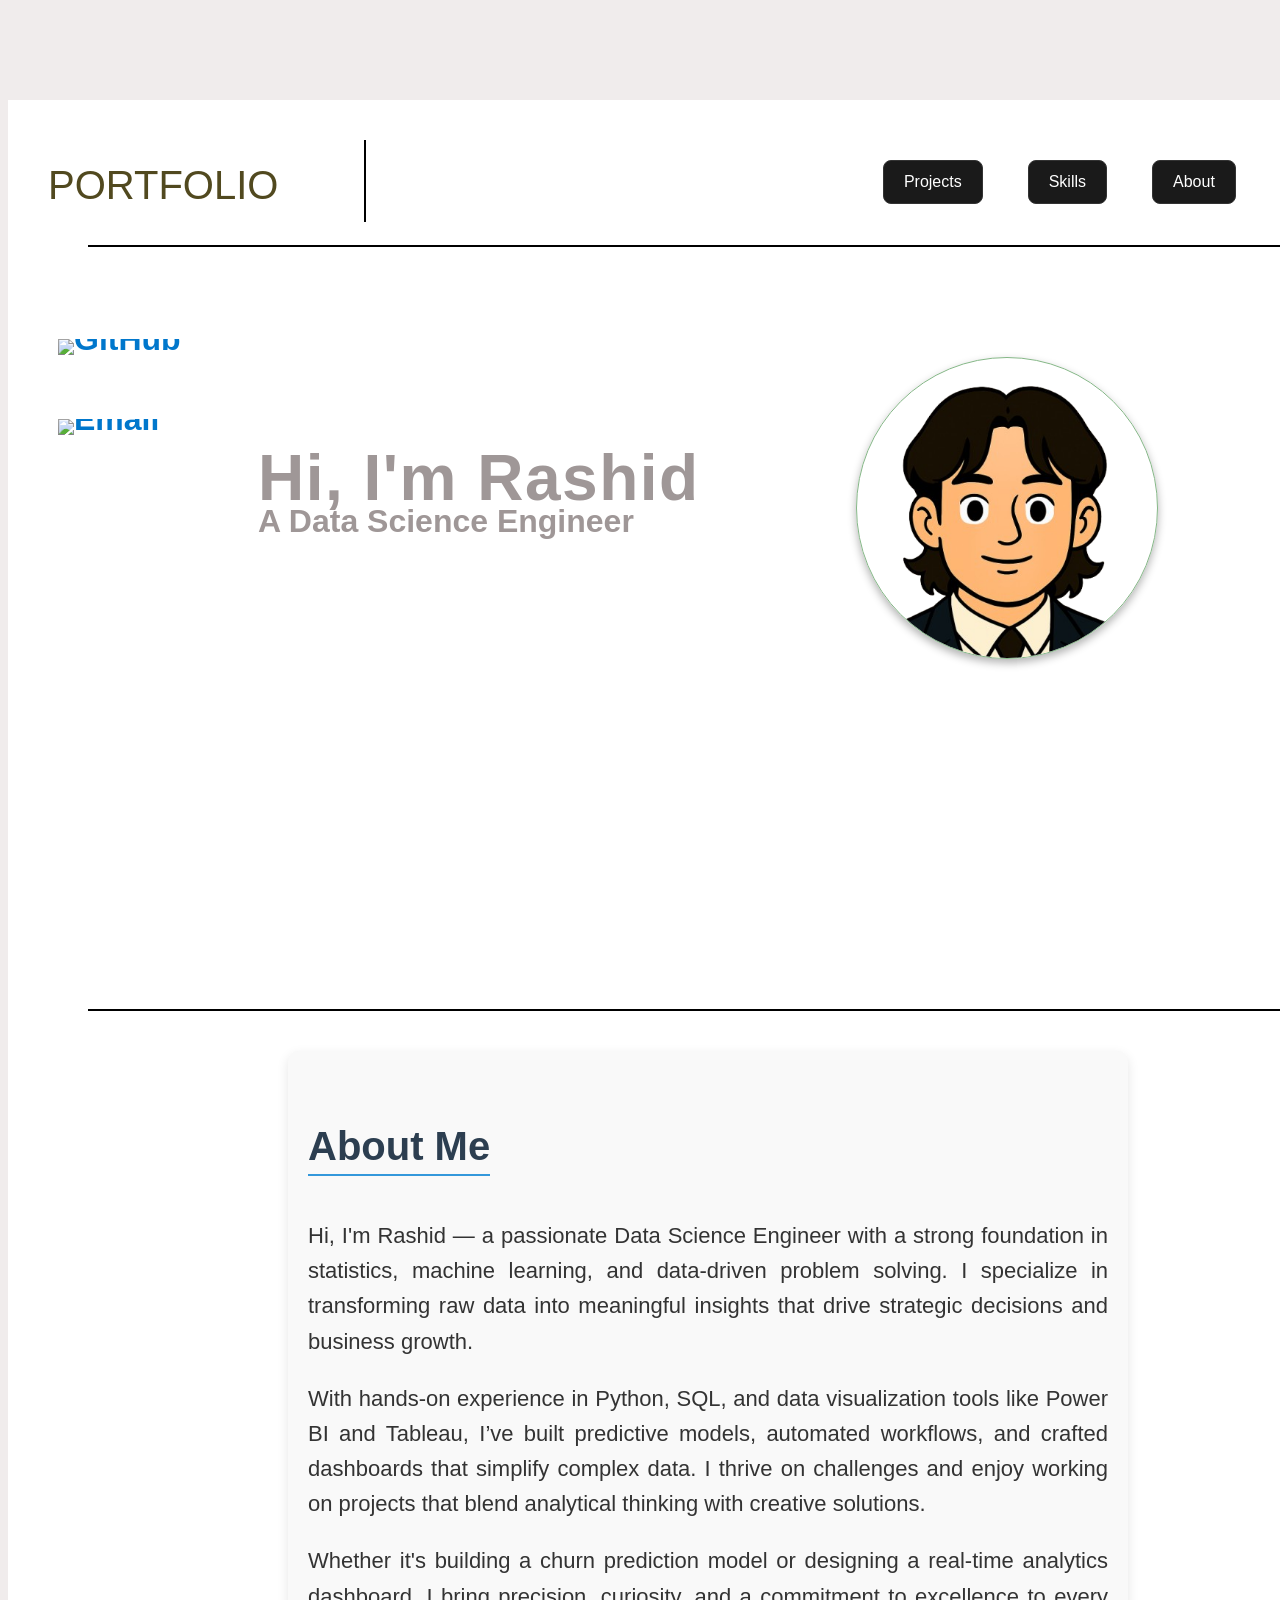
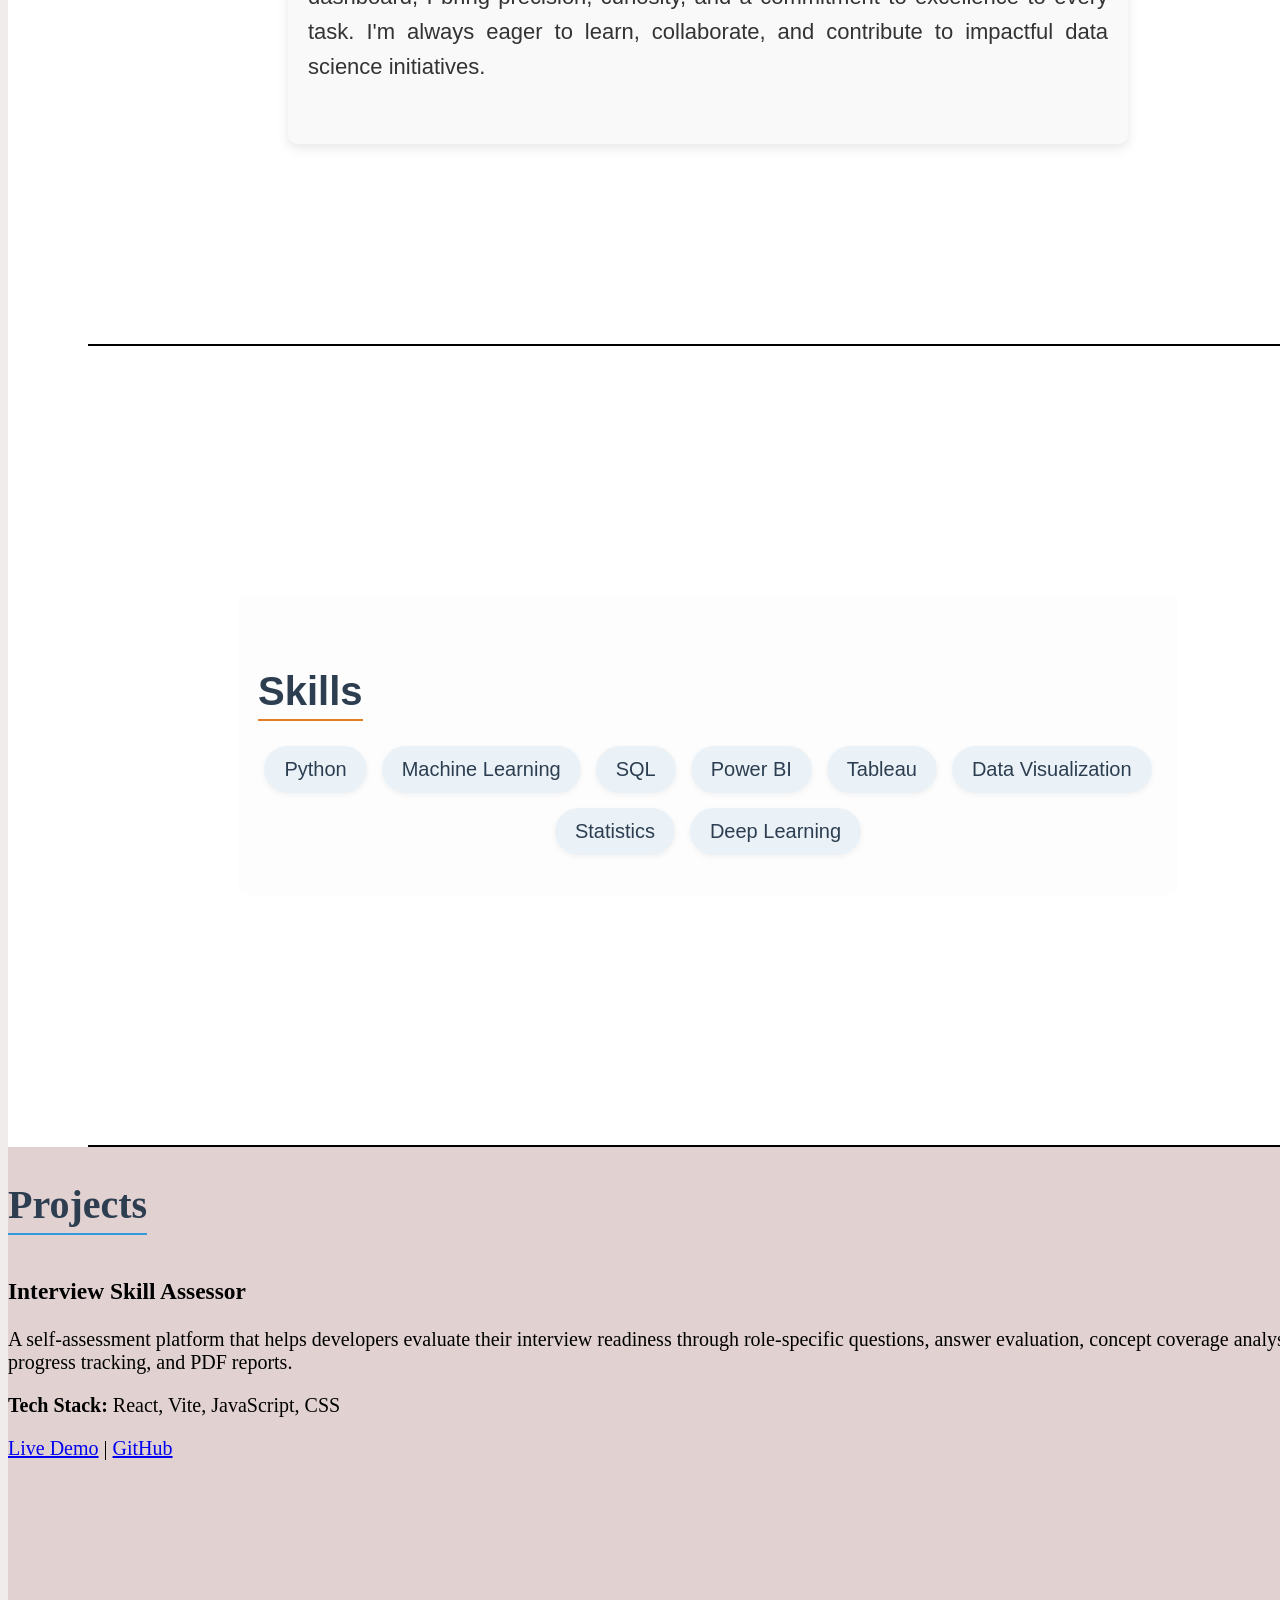
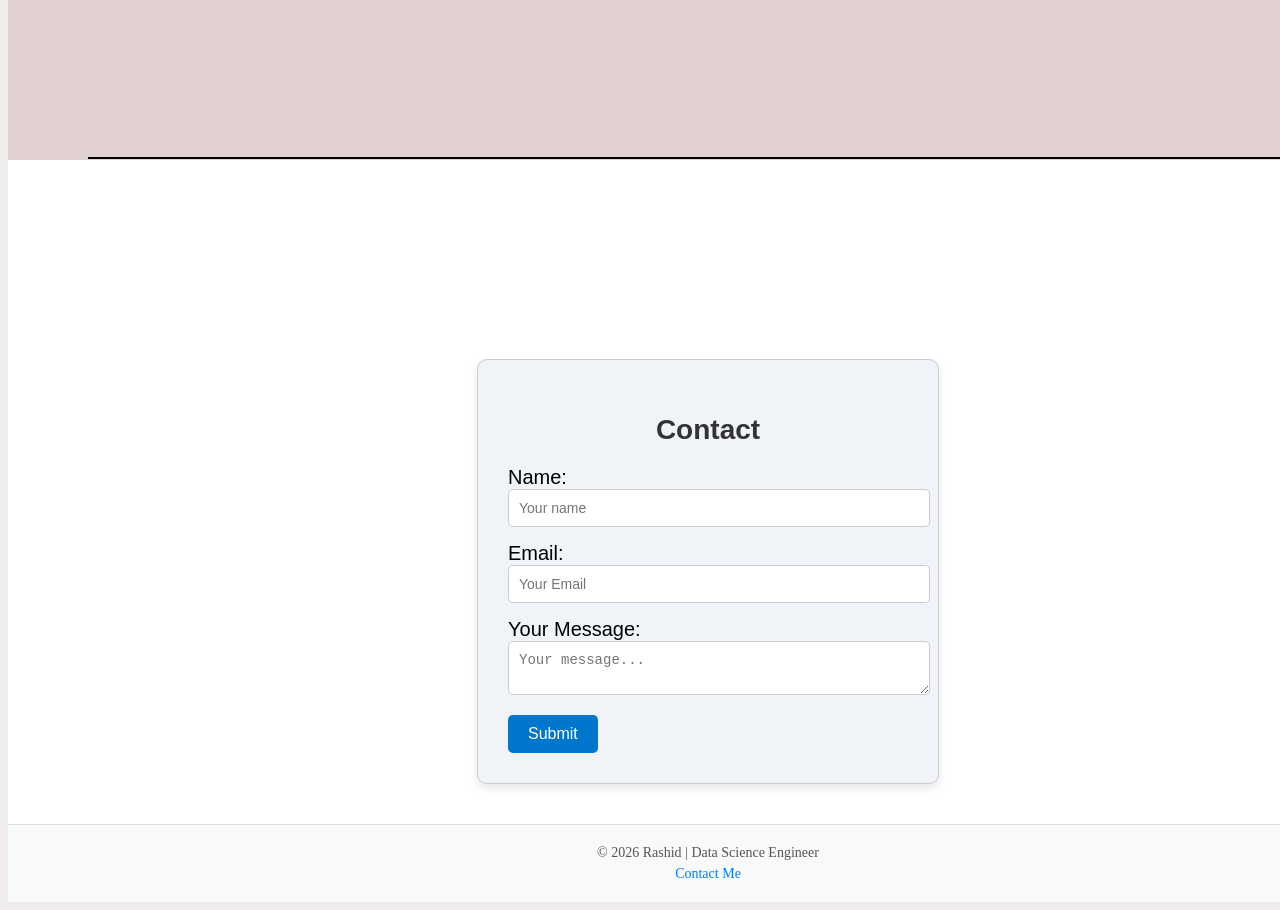
==== index.html @ ffe98f38 "Rename profile.html to index.html" ====
<!DOCTYPE html>
<html lang="en">
<head>
    <meta charset="UTF-8">
    <meta name="viewport" content="width=device-width, initial-scale=1.0">
    <title>Document</title>
    <link rel="stylesheet" href="profile.css">
</head>
<body>
    <div id="container">
          <div id ="header">
            <div> 
              <br><h1 id="portfolio">PORTFOLIO</h1>
            </div>
            <hr style="border: 1px solid #000; margin-top: 40px;height: 80px; margin-bottom: 10px;margin-right: 502px;">
      
            <div>  
              <button class="buttons" onclick="document.getElementById('projects').scrollIntoView({behavior:'smooth'})">Projects</button>
              <button class="buttons" onclick="document.getElementById('skills').scrollIntoView({behavior:'smooth'});">Skills</button>
              <button class="buttons" onclick="document.getElementById('about').scrollIntoView({behavior:'smooth'});">About </button>
              <button class="buttons" onclick="document.getElementById('contact').scrollIntoView({ behavior: 'smooth' });">Contact</button>


            </div>
           </div>
          <hr>
           <div id="main">
             <div id ="maintext">
               <div class="contact-links">
               <p><a href="https://github.com/mhdrashid10" target="_blank"> <img src="https://img.icons8.com/ios-filled/50/github.png" alt="GitHub" width="24" height="24"></a></p><br>
                <p><a href="mhmdrshid9@gmail.com" target="blank"><img src="https://img.icons8.com/ios-filled/50/email.png" alt="Email" width="24" height="24"></a></p>

               </div>
               <h1 style="letter-spacing: 1.5px;">Hi, I'm Rashid</h1>
               <p>A Data Science Engineer<p>
             </div>
             <img src="rashi-removebg-preview.png" alt="My Image"  class="profile-pic">
           </div>
           <hr style="margin-top: -250px;">
  
     
<section id="about">
  <h2>About Me</h2>
  <p>
    Hi, I'm Rashid — a passionate Data Science Engineer with a strong foundation in statistics, machine learning, and data-driven problem solving. I specialize in transforming raw data into meaningful insights that drive strategic decisions and business growth.
  </p>
  <p>
    With hands-on experience in Python, SQL, and data visualization tools like Power BI and Tableau, I’ve built predictive models, automated workflows, and crafted dashboards that simplify complex data. I thrive on challenges and enjoy working on projects that blend analytical thinking with creative solutions.
  </p>
  <p>
    Whether it's building a churn prediction model or designing a real-time analytics dashboard, I bring precision, curiosity, and a commitment to excellence to every task. I'm always eager to learn, collaborate, and contribute to impactful data science initiatives.
  </p>
</section>

<hr style="margin-top: 200px;margin-bottom: 250px;">

<section id="skills">
  <h2>Skills</h2>
  <div class="skill-list">
    <div class="skill-item">Python</div>
    <div class="skill-item">Machine Learning</div>
    <div class="skill-item">SQL</div>
    <div class="skill-item">Power BI</div>
    <div class="skill-item">Tableau</div>
    <div class="skill-item">Data Visualization</div>
    <div class="skill-item">Statistics</div>
    <div class="skill-item">Deep Learning</div>
  </div>
</section>
 <hr>
<section id="projects">
  <h2>Projects</h2>
  <div class="project-card">
    <h3>Interview Skill Assessor</h3>

    <p>
        A self-assessment platform that helps developers evaluate their
        interview readiness through role-specific questions, answer evaluation,
        concept coverage analysis, star ratings, progress tracking, and PDF reports. 
    </p>

    <p><strong>Tech Stack:</strong> React, Vite, JavaScript, CSS</p>

    <a href="https://interview-skill-assessor.vercel.app/" target="_blank">Live Demo</a> |
    <a href="https://github.com/mhdrashid10/Interview-skill-assessor" target="_blank">GitHub</a>
</div>
</section>
<hr style="margin-top: -3px;">
  <section id="contact" style="margin-top:200px">
    <h2>Contact</h2>
    Name:<input type="text" placeholder="Your name"><br>
    Email:<input type="text" placeholder="Your Email"><br>
    Your Message:<textarea placeholder="Your message..."></textarea>
     <input type="submit"> </input> 
  </section>

  <footer style="background-color: #f8f9fa; padding: 20px 0; text-align: center; border-top: 1px solid #ddd;">
  <p style="margin: 0; font-size: 14px; color: #555;">
    &copy; 2026 Rashid | Data Science Engineer 
  </p>
  <p style="margin: 5px 0 0; font-size: 14px;">
    <a href="mailto:mhmdrshid9@gmail.com" style="color: #007bff; text-decoration: none;">Contact Me</a>
  </p>
</footer>

   </div>    
</body>

</html>
---- profile.css ----
body{
    margin: none;
    background-color: rgb(240, 236, 236);
}
button {
  margin: 10px;
  padding: 8px 12px;
  cursor: pointer;
}
#intro {
  display: flex;
  align-items: center;
  gap: 20px;
}

.contact-links a {
  text-decoration: none;
  color: #0077cc;
  font-weight: bold;
  margin-bottom: 5px;
  margin-left: -200px;

  }

.contact-links a:hover {
  text-decoration: underline;
}


#container{
    background-color: rgb(255, 255, 255);
    width: 1400px;
    font-size: 20px;
    margin: 0 auto;
    margin-top: 100px;
    padding-bottom: ;
    
    
}
#header{
display: flex;
justify-content: space-between;

}
#portfolio{
    margin-left: 40px;
 margin-top: 40px;
    
    font-family: 'Montserrat', sans-serif;
    color: rgb(81, 73, 31);
    font-weight: lighter;
    
}
#subject{
    
    width: 200px;
    height: 150px;
    font-size: 1.1em;
    padding: 10px;
    box-sizing: border-box;

}
#images{
  display: flex;
  justify-content: center;
  flex-direction: row;
  margin-left: 500px;
  gap: 20px;
  height: 300px;
  width: 300px;
}
#images img{
  border: 1px solid black;
}
#contact{
     width: 400px;
  margin: 0 auto;
  padding: 20px;
  border: 1px solid #ccc;
}
.buttons{
    gap: 10px;
    margin-right: 30px;
    margin-top: 60px;
}
hr{
    border: none;
    background-color: #000000;
     margin: auto 80px;
      height: 2px;
      margin-top: 10px;
}
#main{
    display: flex;
    justify-content: space-between;
    gap: 1px;
    margin-left: 50px;
    margin-top: 60px;
    padding-bottom: 600px;
}
#maintext{
  margin-top: 00px;
  margin-left: 200px;
    font-family: 'General Sans', sans-serif;
     font-weight: 700;
     font-size: 32px;
     color: #9f9797;
     line-height: 0px;
}
.buttons {
  display: inline-block;
  padding: 12px 20px;
  font-family: 'Inter', sans-serif;
  font-size: 16px;
  font-weight: 500;
  color: #ffffff;
  background-color: #1a1a1a;
  border: 1px solid #333;
  border-radius: 8px;
  text-decoration: none;
  transition: all 0.3s ease;
}

.buttons:hover {
  background-color: #333;
  transform: translateY(-2px);
  box-shadow: 0 4px 12px rgba(0, 0, 0, 0.2);
}
#projects h2{
      font-size: 2em;
    margin-bottom: 20px;
    color: #2c3e50;
    text-align: center;
    border-bottom: 2px solid #3498db;
    display:inline-block;
    padding-bottom: 5px;
}
  .profile-pic {
    margin-top: 50px;
    margin-right: 250px;
    width: 300px;
    height: 300px;
    object-fit: cover;
    object-position: center top;
    border-radius: 50%;
    border: 1px solid #85b787;
    box-shadow: 0 4px 8px rgba(0, 0, 0, 0.3);
    transition: transform 0.3s ease;
  }

  .profile-pic:hover {
    transform: scale(1.05);
  }


#projects{
  background-color: #e1d1d1;
  padding-bottom: 300px;
}
#skills {
  margin-top: 1000px;
  background-color: #fdfdfd;
  padding: 40px 20px;
  margin: 40px auto;
  max-width: 900px;
  border-radius: 10px;
  
  font-family: 'Segoe UI', Tahoma, Geneva, Verdana, sans-serif;
  color: #333;
  margin-bottom: 250px;
}

#skills h2 {
  font-size: 2em;
  margin-bottom: 25px;
  color: #2c3e50;
  text-align: center;
  border-bottom: 2px solid #e67e22;
  display: inline-block;
  padding-bottom: 5px;
}

.skill-list {
  display: flex;
  flex-wrap: wrap;
  justify-content: center;
  gap: 15px;
}

.skill-item {
  background-color: #eaf2f8;
  color: #2c3e50;
  padding: 12px 20px;
  border-radius: 25px;
  font-size: 1em;
  font-weight: 500;
  box-shadow: 0 2px 6px rgba(0, 0, 0, 0.05);
  transition: background-color 0.3s ease;
}

.skill-item:hover {
  background-color: #d5eaf7;
}

#contact {
  background-color: #f0f4f8;
  padding: 30px;
  border-radius: 10px;
  box-shadow: 0 4px 8px rgba(0, 0, 0, 0.1);
  max-width: 600px;
  margin: 40px auto;
  font-family: 'Segoe UI', sans-serif;
}

#contact h2 {
  color: #333;
  margin-bottom: 20px;
  font-size: 28px;
  text-align: center;
}

#contact p {
  font-size: 16px;
  margin: 10px 0;
}

#contact a {
  color: #0077cc;
  text-decoration: none;
}

#contact a:hover {
  text-decoration: underline;
}

#contact form {
  margin-top: 20px;
}

#contact label {
  display: block;
  margin-bottom: 5px;
  font-weight: bold;
}

#contact input[type="text"],
#contact textarea {
  width: 100%;
  padding: 10px;
  margin-bottom: 15px;
  border: 1px solid #ccc;
  border-radius: 5px;
  font-size: 14px;
}

#contact input[type="submit"] {
  background-color: #0077cc;
  color: white;
  border: none;
  padding: 10px 20px;
  font-size: 16px;
  border-radius: 5px;
  cursor: pointer;
}

#contact input[type="submit"]:hover {
  background-color: #005fa3;
}

#about {
  background-color: #f9f9f9;
  padding: 40px 20px;
  margin: 40px auto;
  max-width: 800px;
  border-radius: 10px;
  box-shadow: 0 4px 12px rgba(0, 0, 0, 0.1);
  font-family: 'Segoe UI', Tahoma, Geneva, Verdana, sans-serif;
  color: #333;
}

#about h2 {
  font-size: 2em;
  margin-bottom: 20px;
  color: #2c3e50;
  text-align: center;
  border-bottom: 2px solid #3498db;
  display: inline-block;
  padding-bottom: 5px;
}

#about p {
  font-size: 1.1em;
  line-height: 1.6;
  margin-bottom: 20px;
  text-align: justify;
}
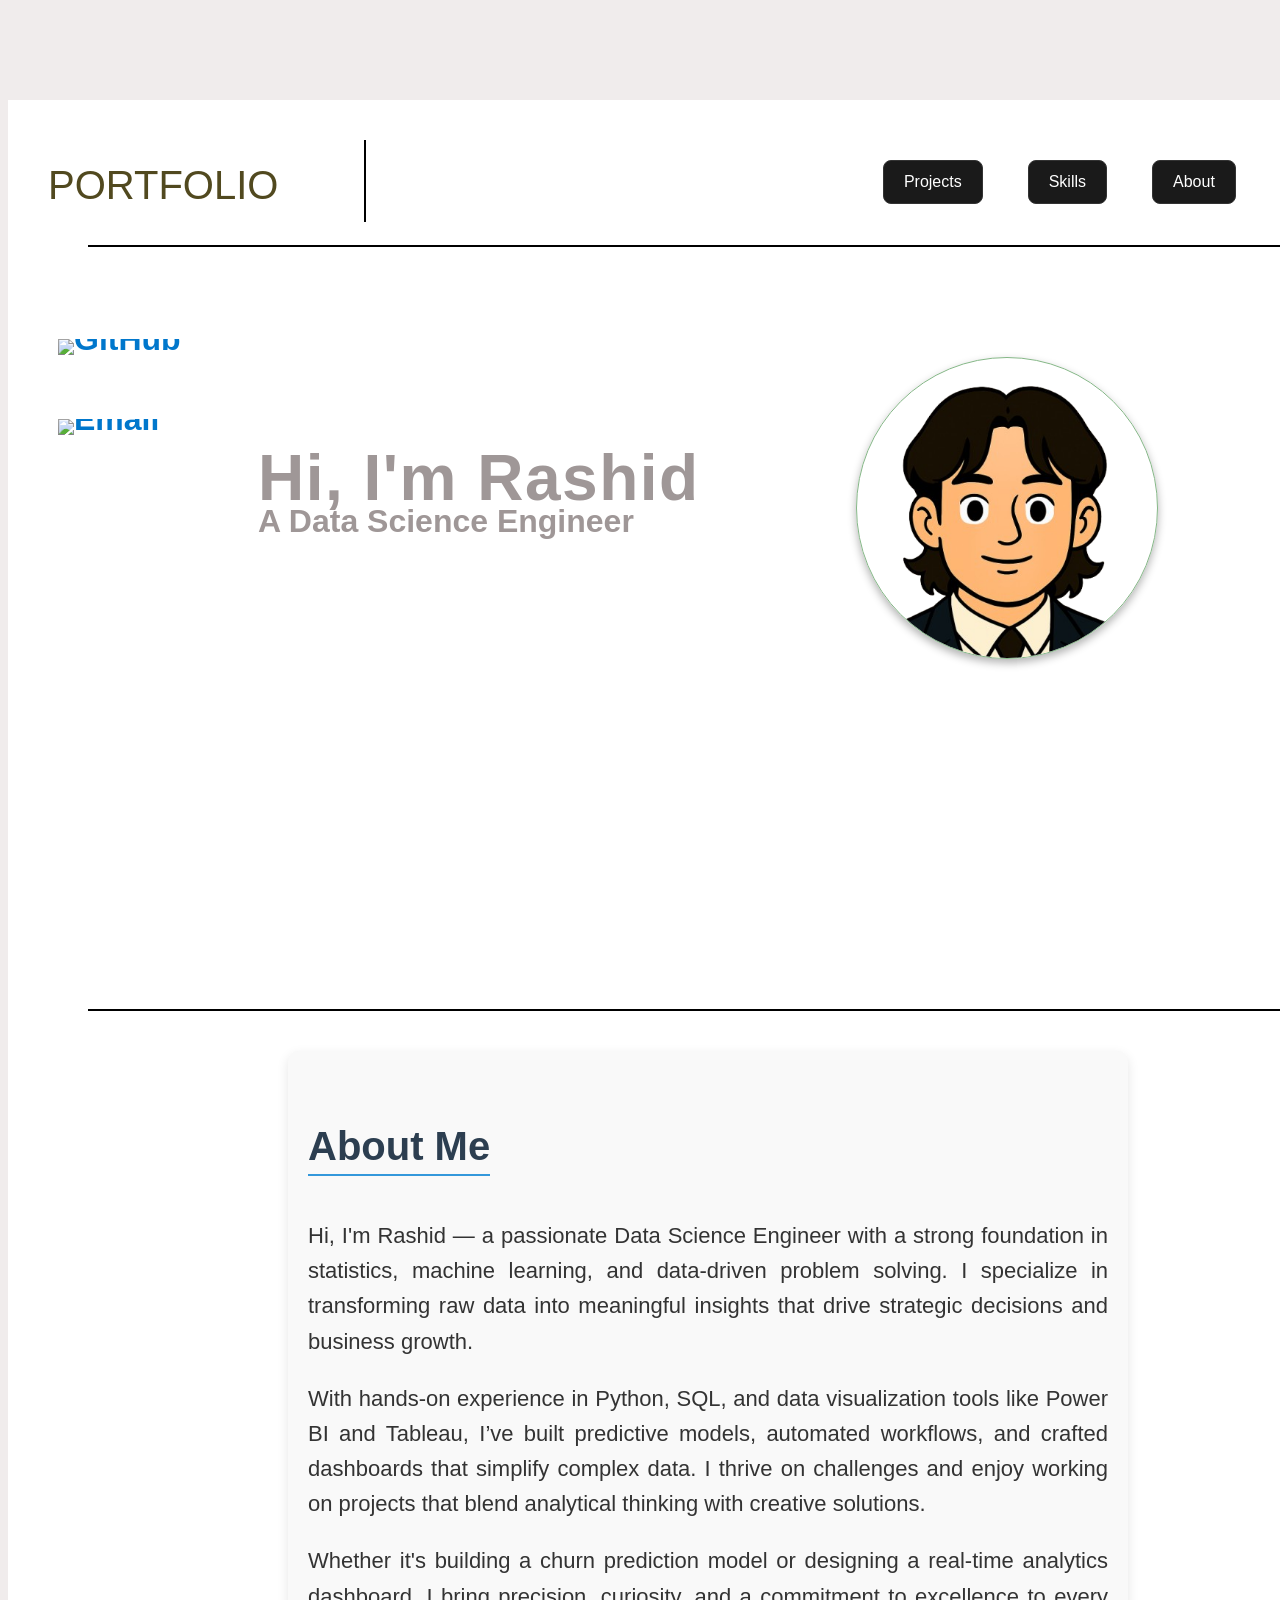
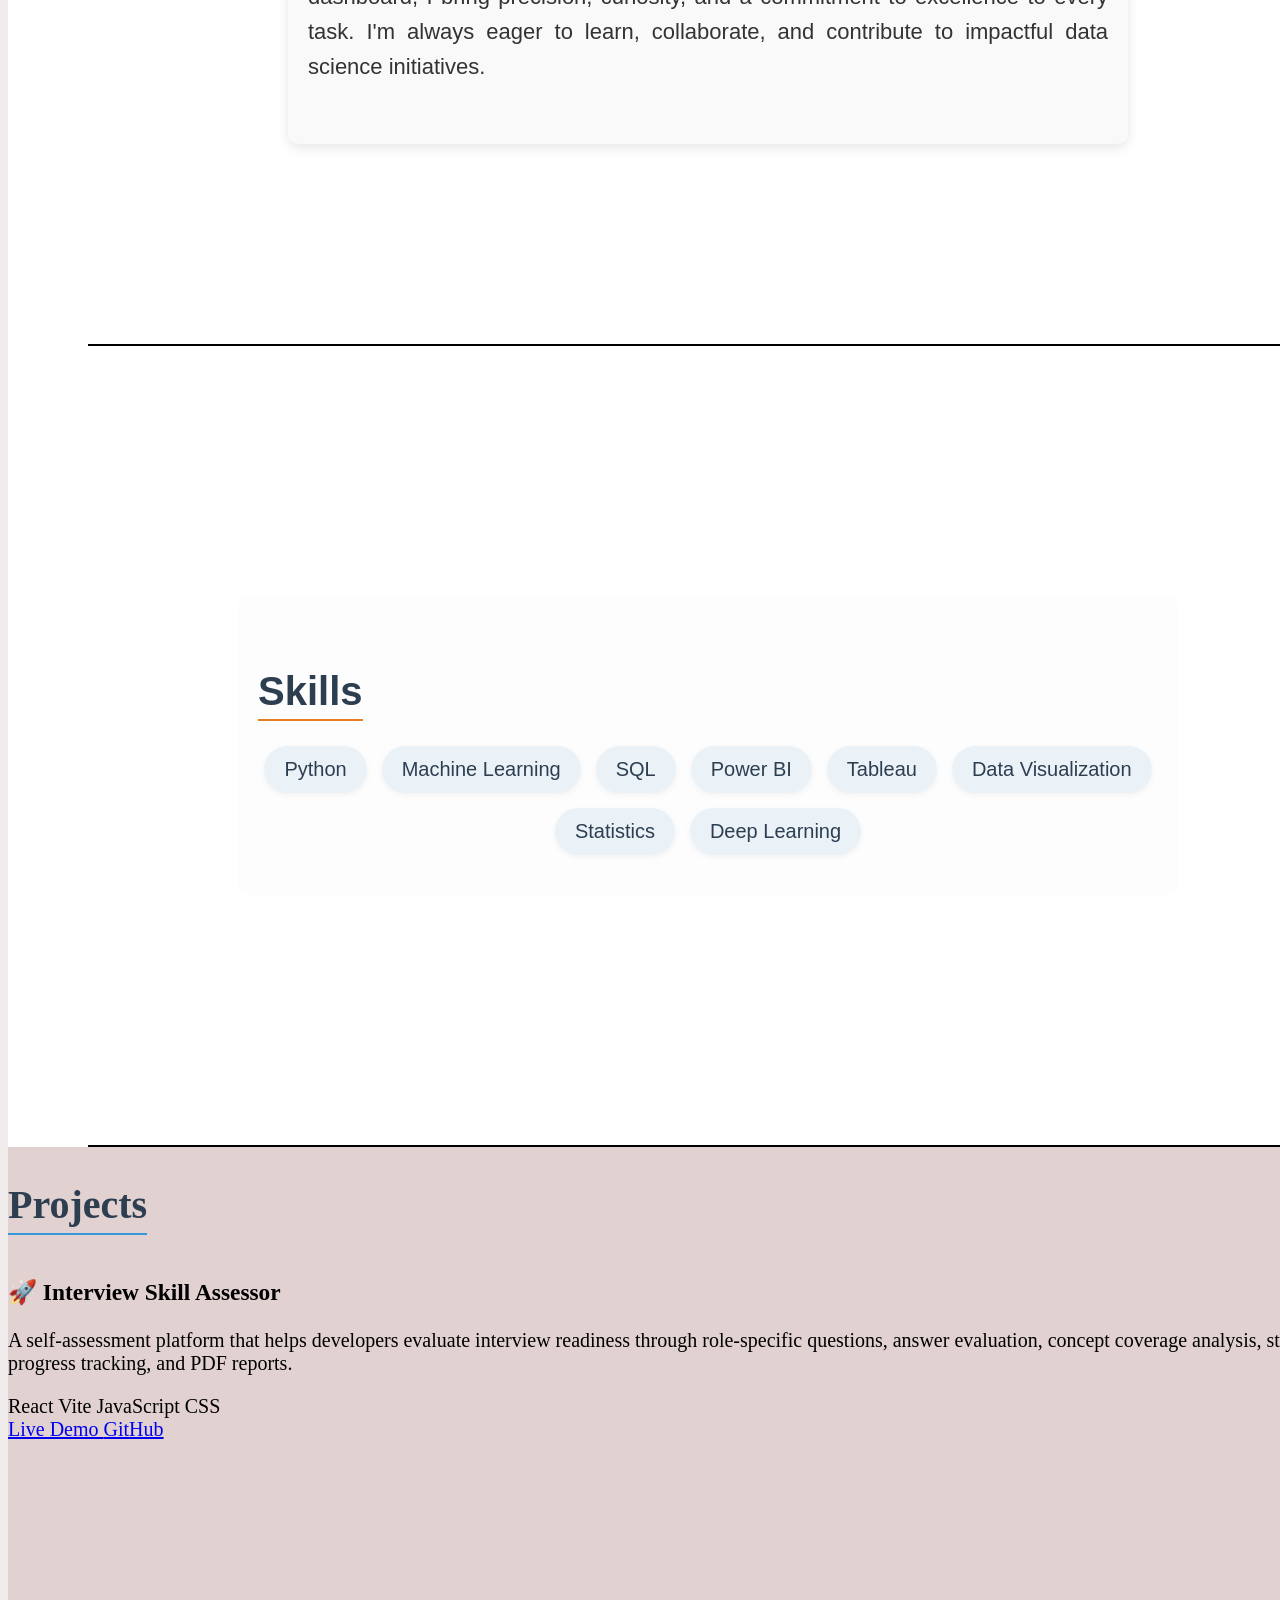
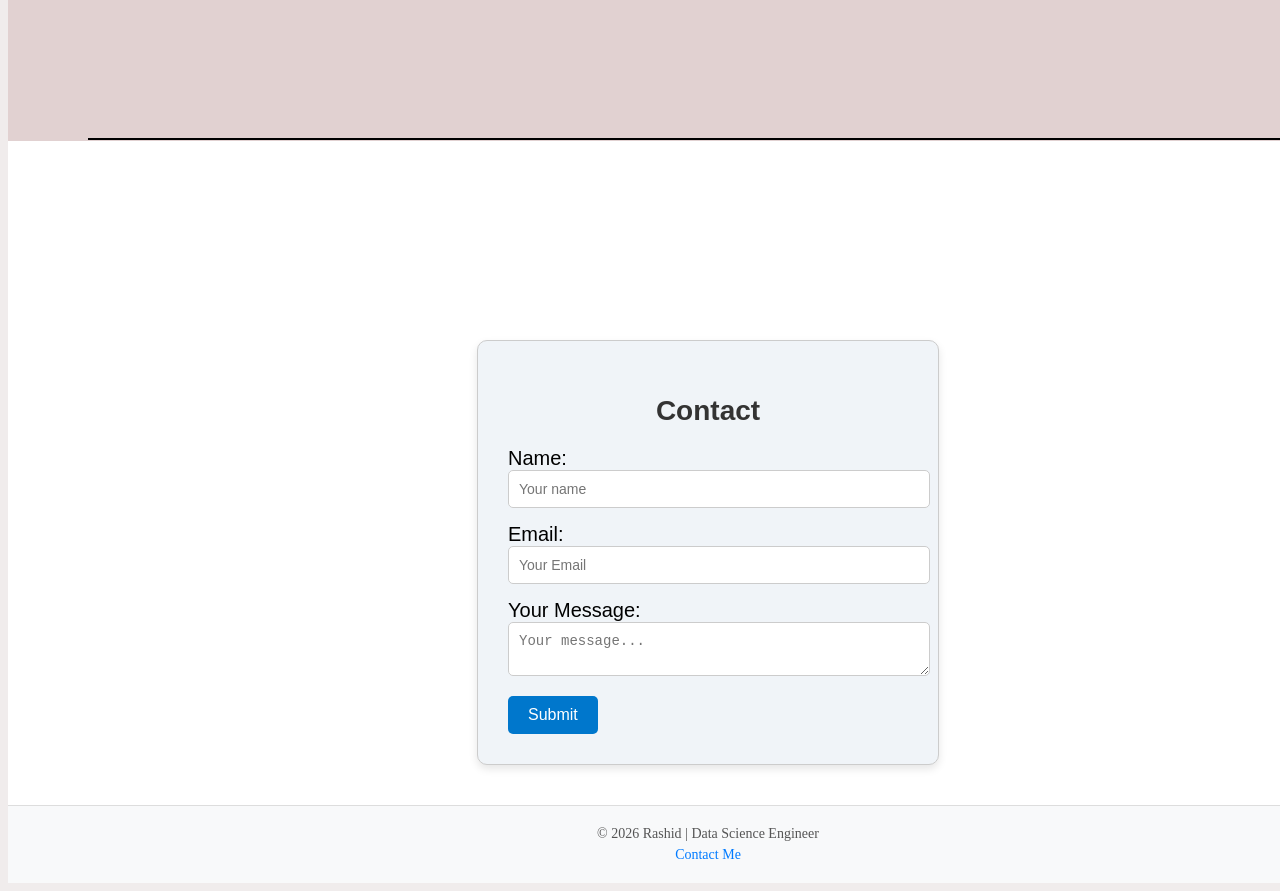
==== commit c7219f5b: "Update index.html" ====
--- a/index.html
+++ b/index.html
@@ -70,19 +70,34 @@
  <hr>
 <section id="projects">
   <h2>Projects</h2>
-  <div class="project-card">
-    <h3>Interview Skill Assessor</h3>
+ <div class="project-card">
+    <h3>🚀 Interview Skill Assessor</h3>
 
     <p>
-        A self-assessment platform that helps developers evaluate their
-        interview readiness through role-specific questions, answer evaluation,
-        concept coverage analysis, star ratings, progress tracking, and PDF reports. 
+        A self-assessment platform that helps developers evaluate
+        interview readiness through role-specific questions,
+        answer evaluation, concept coverage analysis,
+        star ratings, progress tracking, and PDF reports.
     </p>
 
-    <p><strong>Tech Stack:</strong> React, Vite, JavaScript, CSS</p>
+    <div class="tech-stack">
+        <span>React</span>
+        <span>Vite</span>
+        <span>JavaScript</span>
+        <span>CSS</span>
+    </div>
 
-    <a href="https://interview-skill-assessor.vercel.app/" target="_blank">Live Demo</a> |
-    <a href="https://github.com/mhdrashid10/Interview-skill-assessor" target="_blank">GitHub</a>
+    <div class="project-links">
+        <a href="https://interview-skill-assessor.vercel.app/" class="demo-btn" target="_blank">
+            Live Demo
+        </a>
+
+        <a href="https://github.com/mhdrashid10/Interview-skill-assessor"
+           class="github-btn"
+           target="_blank">
+            GitHub
+        </a>
+    </div>
 </div>
 </section>
 <hr style="margin-top: -3px;">
